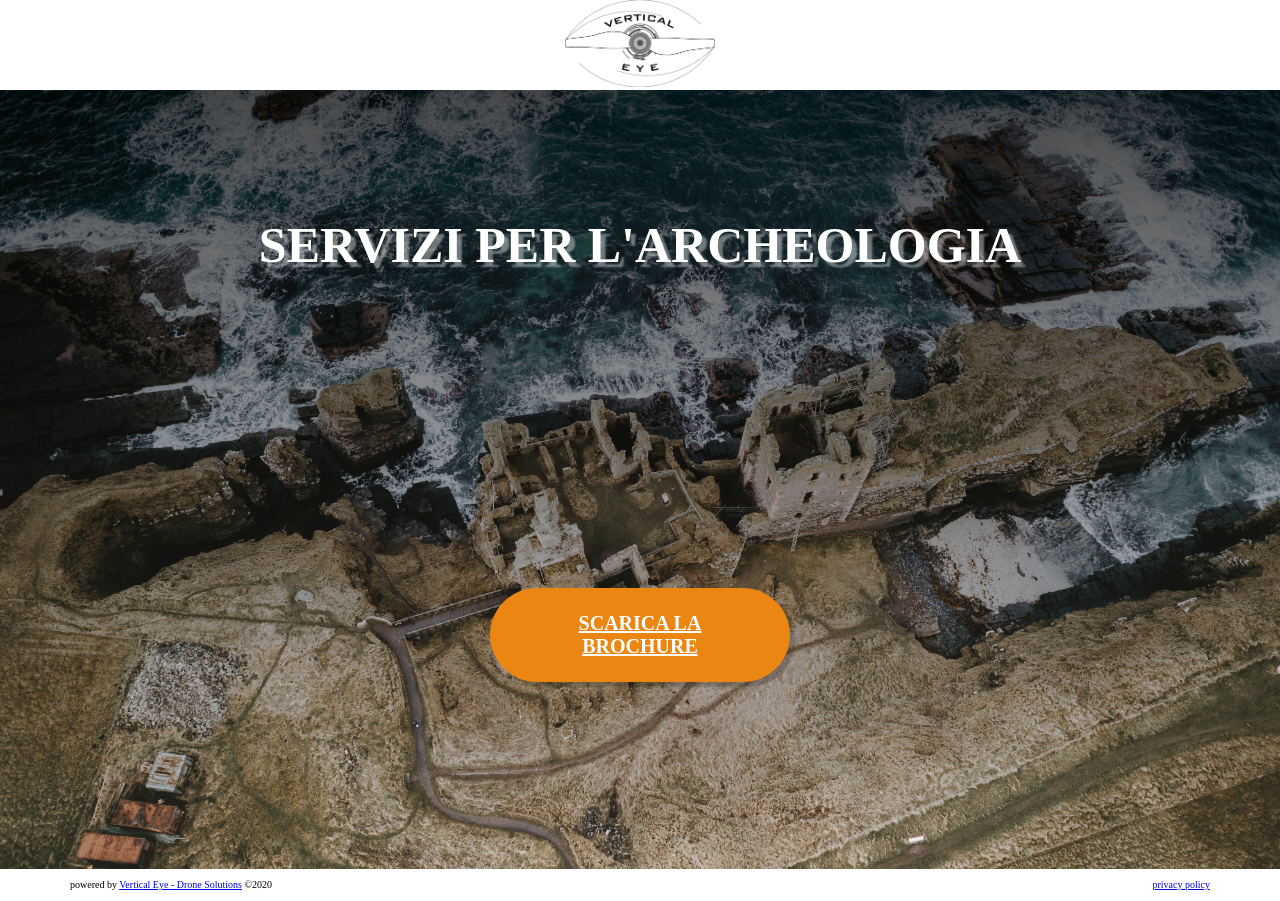
==== index.html @ c2f8ba8e "rinomina la pagina" ====
<!DOCTYPE html>
<html>
	<head>
		<title>Vertical Eye | Soluzioni con drone per l'archeologia</title>
		<meta name="description" content="Soluzioni di rilievo per l'archeologia con drone e non">
		<link rel="apple-touch-icon" sizes="180x180" href="images/favicon/apple-touch-icon.png">
		<link rel="icon" type="image/png" sizes="32x32" href="images/favicon/favicon-32x32.png">
		<link rel="icon" type="image/png" sizes="16x16" href="images/favicon/favicon-16x16.png">
		<link rel="manifest" href="images/favicon/site.webmanifest">
		<link rel="mask-icon" href="images/favicon/safari-pinned-tab.svg" color="#5bbad5">
		<link rel="shortcut icon" href="images/favicon/favicon.ico">
		<meta name="msapplication-TileColor" content="#da532c">
		<meta name="msapplication-config" content="images/favicon/browserconfig.xml">
		<meta name="theme-color" content="#ffffff">
		<link href="https://fonts.googleapis.com/css?family=Teko&display=swap" rel="stylesheet">
		<link href="https://fonts.googleapis.com/icon?family=Material+Icons"
      rel="stylesheet">
    <link rel="stylesheet" type="text/css" href="stylesheets/grid-sistem.css">
		<link rel="stylesheet" type="text/css" href="stylesheets/normalize.css">
		<link rel="stylesheet" type="text/css" href="stylesheets/main.css">
		<meta name="viewport" content="width=device-width, initial-scale=1.0">
	</head>
	<body>
		<header id="header">
			<div class="container-fluid row">
				<div class="logo-container">
					<a href="http://verticaleye.it/">
						<img src="images/logo.png" alt="Logo"/>
					</a>
				</div>
			</div>
		</header>
		<main class="container-fluid row center-text hero">
			
				<div><h1 class="white-text">SERVIZI PER L'ARCHEOLOGIA</h1></div>
				<div class="btn">
					<a class="white-text" href="pdf/Archeologia.pdf">Scarica la brochure</a>
				</div>
			

		</main>
		<footer>
			<div class="container-fluid">
				<div class="row container-sm" id="lower">
					<div class="col"><p> powered by <a href="http://verticaleye.it">Vertical Eye - Drone Solutions</a> ©2020</p></div>
					<div class="col"><a href="privacy.html" class="caps">privacy policy</a></div>
				</div>
			</div>
		</footer>
		
		<script type="text/javascript" src="js/javascript.js"></script>
	</body>
</html>
---- stylesheets/grid-sistem.css ----
/********CONTAINER************/

.container-fluid {
  width: 100%;
}
.container-xl{
  width: 100%;
  max-width: 1140px;
  margin: auto;
}
.container-lg{
  margin: auto;
}
.container-md{
  margin: auto;
}
.container-sm{
  margin: auto;
}
.container{
  margin: auto;
}

/********GRID************/

.row {
  display: flex;
  flex-direction: row;
  flex-wrap: wrap;
  justify-content: space-between;
  align-items: center;
}

/********COLUMNS_GEN************/

.col {
  flex: 0 1 auto;
}
.col-1 {
  flex: 0 1 8.33333333333333%;
}
.col-2 {
  flex: 0 1 16.666666666666%;
}
.col-3 {
  flex: 0 1 25%;
}
.col-4 {
  flex: 0 1 33.333333333333333%;
}
.col-5 {
  flex: 0 1 41.66666666666666%;
}
.col-6 {
  flex: 0 1 50%;
}
.col-7 {
  flex: 0 1 58.3333333333333333%;
}
.col-8 {
  flex: 0 1 66.66666666666666%;
}
.col-9 {
  flex: 0 1 75%;
}
.col-10 {
  flex: 0 1 83.333333333333333%;
}
.col-11 {
  flex: 0 1 91.66666666666666%;
}
.col-12 {
  flex: 0 1 100%;
}

/********COLUMNS_SM************/

.col-sm {
  flex: 0 1 auto;
}
.col-sm-1 {
  flex: 0 1 8.33333333333333%;
}
.col-sm-2 {
  flex: 0 1 16.666666666666%;
}
.col-sm-3 {
  flex: 0 1 25%;
}
.col-sm-4 {
  flex: 0 1 33.333333333333333%;
}
.col-sm-5 {
  flex: 0 1 41.66666666666666%;
}
.col-sm-6 {
  flex: 0 1 50%;
}
.col-sm-7 {
  flex: 0 1 58.3333333333333333%;
}
.col-sm-8 {
  flex: 0 1 66.66666666666666%;
}
.col-sm-9 {
  flex: 0 1 75%;
}
.col-sm-10 {
  flex: 0 1 83.333333333333333%;
}
.col-sm-11 {
  flex: 0 1 91.66666666666666%;
}
.col-sm-12 {
  flex: 0 1 100%;
}

/********COLUMNS_MD************/

.col-md {
  flex: 0 1 auto;
}
.col-md-1 {
  flex: 0 1 8.33333333333333%;
}
.col-md-2 {
  flex: 0 1 16.666666666666%;
}
.col-md-3 {
  flex: 0 1 25%;
}
.col-md-4 {
  flex: 0 1 33.333333333333333%;
}
.col-md-5 {
  flex: 0 1 41.66666666666666%;
}
.col-md-6 {
  flex: 0 1 50%;
}
.col-md-7 {
  flex: 0 1 58.3333333333333333%;
}
.col-md-8 {
  flex: 0 1 66.66666666666666%;
}
.col-md-9 {
  flex: 0 1 75%;
}
.col-md-10 {
  flex: 0 1 83.333333333333333%;
}
.col-md-11 {
  flex: 0 1 91.66666666666666%;
}
.col-md-12 {
  flex: 0 1 100%;
}

/********COLUMNS_LG************/

.col-lg {
  flex: 0 1 auto;
}
.col-lg-1 {
  flex: 0 1 8.33333333333333%;
}
.col-lg-2 {
  flex: 0 1 16.666666666666%;
}
.col-lg-3 {
  flex: 0 1 25%;
}
.col-lg-4 {
  flex: 0 1 33.333333333333333%;
}
.col-lg-5 {
  flex: 0 1 41.66666666666666%;
}
.col-lg-6 {
  flex: 0 1 50%;
}
.col-lg-7 {
  flex: 0 1 58.3333333333333333%;
}
.col-lg-8 {
  flex: 0 1 66.66666666666666%;
}
.col-lg-9 {
  flex: 0 1 75%;
}
.col-lg-10 {
  flex: 0 1 83.333333333333333%;
}
.col-lg-11 {
  flex: 0 1 91.66666666666666%;
}
.col-lg-12 {
  flex: 0 1 100%;
}
/********COLUMNS_XL************/

.col-xl {
  flex: 0 1 auto;
}
.col-xl-1 {
  flex: 0 1 8.33333333333333%;
}
.col-xl-2 {
  flex: 0 1 16.666666666666%;
}
.col-xl-3 {
  flex: 0 1 25%;
}
.col-xl-4 {
  flex: 0 1 33.333333333333333%;
}
.col-xl-5 {
  flex: 0 1 41.66666666666666%;
}
.col-xl-6 {
  flex: 0 1 50%;
}
.col-xl-7 {
  flex: 0 1 58.3333333333333333%;
}
.col-xl-8 {
  flex: 0 1 66.66666666666666%;
}
.col-xl-9 {
  flex: 0 1 75%;
}
.col-xl-10 {
  flex: 0 1 83.333333333333333%;
}
.col-xl-11 {
  flex: 0 1 91.66666666666666%;
}
.col-xl-12 {
  flex: 0 1 100%;
}


/*********** MEDIAQUERIES ***********/

@media only screen and (min-width: 1200px) {
  .container {
    width: 1140px;
  }
  .container-sm{
    width: 1140px
  }
  .container-md{
    width: 1140px;
  }
  .container-lg{
    width: 1140px;
  }
}


@media screen and (max-width: 1200px){

  /*********** CONTAINER ***********/
  .container-lg {
    width: 960px;
  }
  .container-md {
    width: 960px;
  }
  .container {
    width: 960px;
  }
  .container-sm {
    width: 960px;
  }


/*********** COLUMNS-XL ***********/

  .col-xl {
    flex: 0 1 100%;
    text-align: center;
    padding: 10px 0;
  }
  .col-xl-1 {
    flex: 0 1 100%;
    text-align: center;
    padding: 10px 0;
  }
  .col-xl-2 {
    flex: 0 1 100%;
    text-align: center;
    padding: 10px 0;
  }
  .col-xl-3 {
    flex: 0 1 25%;
    text-align: center;
    padding: 10px 0;
  }
  .col-xl-4 {
    flex: 0 1 100%;
    text-align: center;
    padding: 10px 0;
  }
  .col-xl-5 {
    flex: 0 1 100%;
    text-align: center;
    padding: 10px 0;
  }
  .col-xl-6 {
    flex: 0 1 50%;
    text-align: center;
    padding: 10px 0;
  }
  .col-xl-7 {
    flex: 0 1 100%;
    text-align: center;
    padding: 10px 0;
  }
  .col-xl-8 {
    flex: 0 1 100%;
    text-align: center;
    padding: 10px 0;
  }
  .col-xl-9 {
    flex: 0 1 100%;
    text-align: center;
    padding: 10px 0;
  }
  .col-xl-10 {
    flex: 0 1 100%;
    text-align: center;
    padding: 10px 0;
  }
  .col-xl-11 {
    flex: 0 1 100%;
    text-align: center;
    padding: 10px 0;
  }
  .col-xl-12 {
    flex: 0 1 100%;
    text-align: center;
    padding: 10px 0;
  }


}

@media screen and (min-width: 992px) {




}

@media screen and (max-width: 991px) {
  
/*********** CONTAINER ***********/
  .container-lg {
    width: 100%;
  }

  .container{
    width: 720px;
  }

  .container-sm{
    width: 720px;
  }

  .container-md {
    width: 720px;
  }

/********COLUMNS_LG************/

  .col-lg {
    flex: 0 1 100%;
    text-align: center;
    padding: 10px 0;
  }
  .col-lg-1 {
    flex: 0 1 100%;
    text-align: center;
    padding: 10px 0;
  }
  .col-lg-2 {
    flex: 0 1 100%;
    text-align: center;
    padding: 10px 0;
  }
  .col-lg-3 {
    flex: 0 1 25%;
    text-align: center;
    padding: 10px 0;
  }
  .col-lg-4 {
    flex: 0 1 100%;
    text-align: center;
    padding: 10px 0;
  }
  .col-lg-5 {
    flex: 0 1 100%;
    text-align: center;
    padding: 10px 0;
  }
  .col-lg-6 {
    flex: 0 1 50%;
    text-align: center;
    padding: 10px 0;
  }
  .col-lg-7 {
    flex: 0 1 100%;
    text-align: center;
    padding: 10px 0;
  }
  .col-lg-8 {
    flex: 0 1 100%;
    text-align: center;
    padding: 10px 0;
  }
  .col-lg-9 {
    flex: 0 1 100%;
    text-align: center;
    padding: 10px 0;
  }
  .col-lg-10 {
    flex: 0 1 100%;
    text-align: center;
    padding: 10px 0;
  }
  .col-lg-11 {
    flex: 0 1 100%;
    text-align: center;
    padding: 10px 0;
  }
  .col-lg-12 {
    flex: 0 1 100%;
    text-align: center;
    padding: 10px 0;
  }



}

@media only screen and (min-width: 768px){


}


@media only screen and (max-width: 767px) {

/********CONTAINER************/

  .container-md {
    width: 100%;
  }
  .container {
    width: 540px;
  }
  .container-sm {
    width: 540px;
  }
  
/********COLUMNS_MD************/

  .col-md {
    flex: 0 1 100%;
    text-align: center;
    padding: 10px 0;
  }
  .col-md-1 {
    flex: 0 1 100%;
    text-align: center;
    padding: 10px 0;
  }
  .col-md-2 {
    flex: 0 1 100%;
    text-align: center;
    padding: 10px 0;
  }
  .col-md-3 {
    flex: 0 1 25%;
    text-align: center;
    padding: 10px 0;
  }
  .col-md-4 {
    flex: 0 1 100%;
    text-align: center;
    padding: 10px 0;
  }
  .col-md-5 {
    flex: 0 1 100%;
    text-align: center;
    padding: 10px 0;
  }
  .col-md-6 {
    flex: 0 1 50%;
    text-align: center;
    padding: 10px 0;
  }
  .col-md-7 {
    flex: 0 1 100%;
    text-align: center;
    padding: 10px 0;
  }
  .col-md-8 {
    flex: 0 1 100%;
    text-align: center;
    padding: 10px 0;
  }
  .col-md-9 {
    flex: 0 1 100%;
    text-align: center;
    padding: 10px 0;
  }
  .col-md-10 {
    flex: 0 1 100%;
    text-align: center;
    padding: 10px 0;
  }
  .col-md-11 {
    flex: 0 1 100%;
    text-align: center;
    padding: 10px 0;
  }
  .col-md-12 {
    flex: 0 1 100%;
    text-align: center;
    padding: 10px 0;
  }

  

}


@media only screen and (max-width: 575px) {

/*********** COLUMNS-SM ***********/

  .container {
    width: 100%;
    text-align: center;
    padding: 10px 0;
  }
  .container-sm {
    width: 100%;
    text-align: center;
    padding: 10px 0;
  }
  .col-sm {
    flex: 0 1 100%;
    text-align: center;
    padding: 10px 0;
  }
  .col-sm-1 {
    flex: 0 1 100%;
    text-align: center;
    padding: 10px 0;
  }
  .col-sm-2 {
    flex: 0 1 100%;
    text-align: center;
    padding: 10px 0;
  }
  .col-sm-3 {
    flex: 0 1 25%;
    text-align: center;
    padding: 10px 0;
  }
  .col-sm-4 {
    flex: 0 1 100%;
    text-align: center;
    padding: 10px 0;
  }
  .col-sm-5 {
    flex: 0 1 100%;
    text-align: center;
    padding: 10px 0;
  }
  .col-sm-6 {
    flex: 0 1 100%;
    text-align: center;
    padding: 10px 0;
  }
  .col-sm-7 {
    flex: 0 1 100%;
    text-align: center;
    padding: 10px 0;
  }
  .col-sm-8 {
    flex: 0 1 100%;
    text-align: center;
    padding: 10px 0;
  }
  .col-sm-9 {
    flex: 0 1 100%;
    text-align: center;
    padding: 10px 0;
  }
  .col-sm-10 {
    flex: 0 1 100%;
    text-align: center;
    padding: 10px 0;
  }
  .col-sm-11 {
    flex: 0 1 100%;
    text-align: center;
    padding: 10px 0;
  }
  .col-sm-12 {
    flex: 0 1 100%;
    text-align: center;
    padding: 10px 0;
  }

}

@media only screen and (min-width: 576px){

}
---- stylesheets/main.css ----
/*********** GENERAL ***********/

* {
  box-sizing: border-box;
  
}

html {
  font-size: 62.5%;
}


.center-text{
  text-align: center;
}


.btn {
  display: inline-block;
  background: #eb8613;
  padding: 24px 48px;
  color: white;
  text-transform: uppercase;
  border: 0;
  transition: background .3s;
  border-radius: 50px;
  box-shadow: 5px 5px 2px rgba(0, 0, 0, .2);
  max-width: 300px;
  text-align: center;
  margin: 60px auto;
  font-weight: bold;
  font-size: 2rem;
}

.justified{
  text-align: justify;
}


.white-text{
  color: #ffffff;
}

img {
  width: 100%;
}




header{
  background-color: #ffffff;
  height: 90px;
}

header .logo-container{
  max-width: 150px;

}

header .row{
  justify-content: center;
}



.hero{
  font-size: 2.5rem;
  min-height: calc(100vh - 90px - 31px);
  background: linear-gradient(rgba(0, 0, 0, .7), rgba(255, 255, 255, .1)),
              url(../images/annie-spratt-g5H5qXscAA8-unsplash.jpg) no-repeat center / cover;
  justify-content: center;
}

.hero div{
  width: 80%;
}

h1{
  margin: auto;
  text-shadow: 5px 5px 2px rgba(255, 255, 255, .4);
}


@media only screen and (min-width: 1200px) {
 }

@media screen and (max-width: 1200px){

 }

@media screen and (min-width: 992px) {



}


@media screen and (max-width: 991px) {
  


}

@media only screen and (min-width: 768px){

/*********** GENERAL ***********/

}


@media only screen and (max-width: 767px) {

  .hero{
    font-size: 1.5rem;
  }

  .btn{
  padding: 12px 24px;
  max-width: 200px;
  }

}

@media only screen and (max-width: 575px) {

}

@media only screen and (min-width: 576px){

}
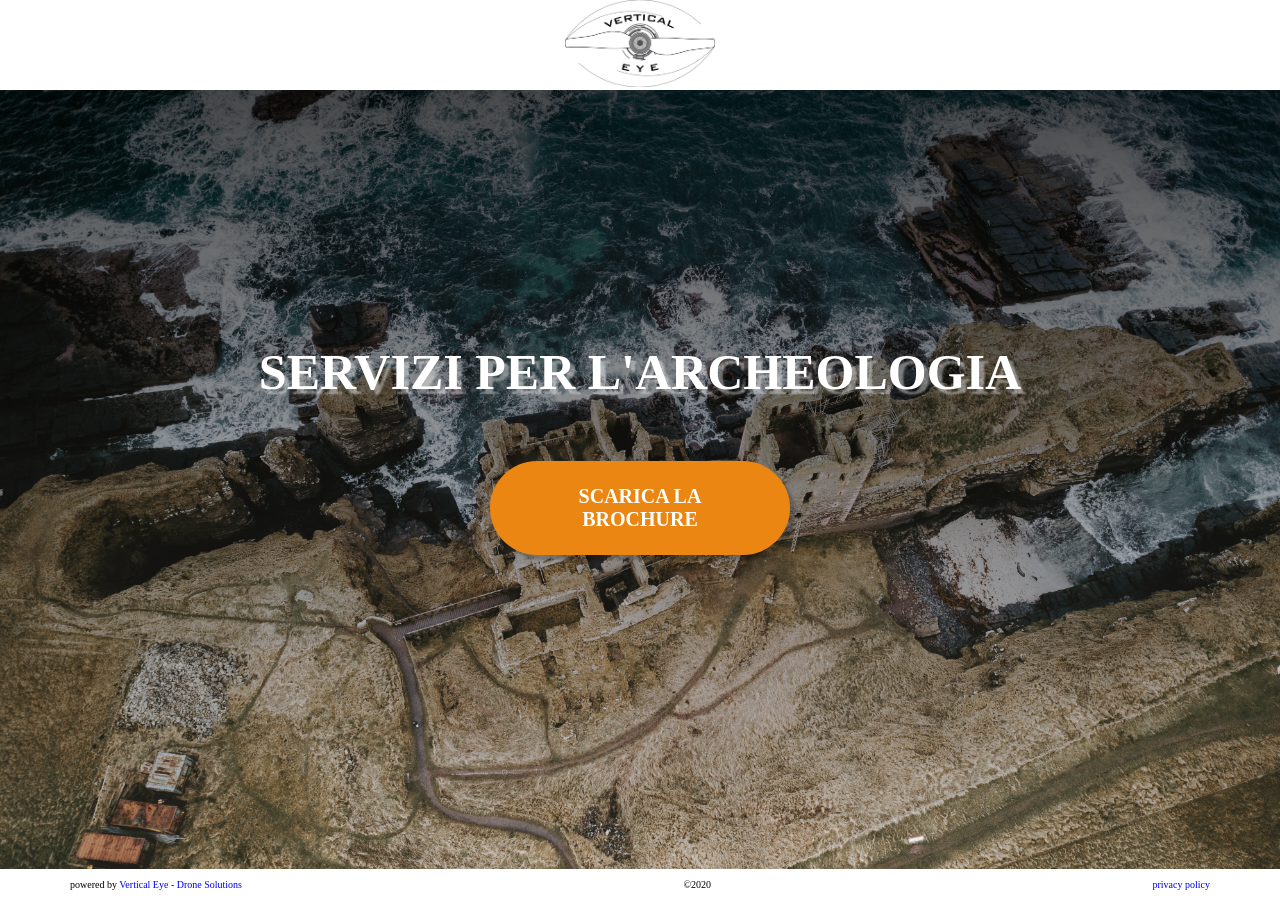
==== commit 4953aa3e: "mette in colonna titolo e bottone" ====
--- a/index.html
+++ b/index.html
@@ -31,18 +31,19 @@
 			</div>
 		</header>
 		<main class="container-fluid row center-text hero">
-			
-				<div><h1 class="white-text">SERVIZI PER L'ARCHEOLOGIA</h1></div>
+			<div class="">
+				<h1 class="white-text">SERVIZI PER L'ARCHEOLOGIA</h1>
 				<div class="btn">
 					<a class="white-text" href="pdf/Archeologia.pdf">Scarica la brochure</a>
 				</div>
-			
+			</div>
 
 		</main>
 		<footer>
 			<div class="container-fluid">
 				<div class="row container-sm" id="lower">
-					<div class="col"><p> powered by <a href="http://verticaleye.it">Vertical Eye - Drone Solutions</a> ©2020</p></div>
+					<div class="col"><p> powered by <a href="http://verticaleye.it">Vertical Eye - Drone Solutions</a> </p></div>
+					<div class="col">©2020</div>
 					<div class="col"><a href="privacy.html" class="caps">privacy policy</a></div>
 				</div>
 			</div>
--- a/stylesheets/main.css
+++ b/stylesheets/main.css
@@ -1,4 +1,14 @@
 /*********** GENERAL ***********/
+
+::-webkit-scrollbar{
+  width: 5px;
+  height: 8px;
+  background-color: #aaa;
+}
+
+::-webkit-scrollbar-thumb {
+    background: #000; 
+}
 
 * {
   box-sizing: border-box;
@@ -81,6 +91,9 @@
   text-shadow: 5px 5px 2px rgba(255, 255, 255, .4);
 }
 
+a{
+  text-decoration: none;
+}
 
 @media only screen and (min-width: 1200px) {
  }
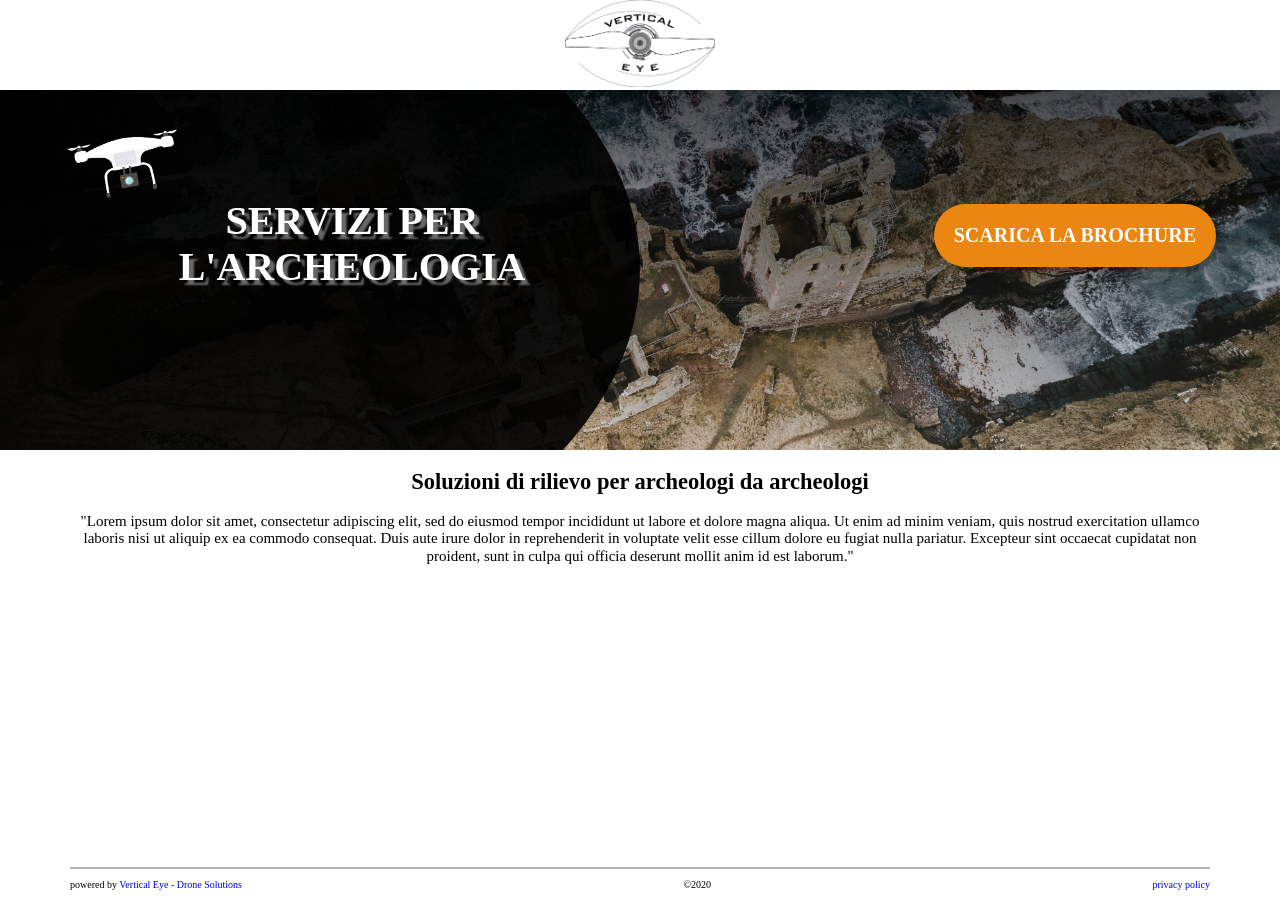
==== commit ed30fcb9: "modifica hero" ====
--- a/index.html
+++ b/index.html
@@ -2,7 +2,7 @@
 <html>
 	<head>
 		<title>Vertical Eye | Soluzioni con drone per l'archeologia</title>
-		<meta name="description" content="Soluzioni di rilievo per l'archeologia con drone e non">
+		<meta name="description" content="Soluzioni di rilievo per l'archeologia: droni ma non solo">
 		<link rel="apple-touch-icon" sizes="180x180" href="images/favicon/apple-touch-icon.png">
 		<link rel="icon" type="image/png" sizes="32x32" href="images/favicon/favicon-32x32.png">
 		<link rel="icon" type="image/png" sizes="16x16" href="images/favicon/favicon-16x16.png">
@@ -25,19 +25,31 @@
 			<div class="container-fluid row">
 				<div class="logo-container">
 					<a href="http://verticaleye.it/">
-						<img src="images/logo.png" alt="Logo"/>
+						<img src="images/logo.png" alt="Verticaleye_logo"/>
 					</a>
 				</div>
 			</div>
 		</header>
-		<main class="container-fluid row center-text hero">
-			<div class="">
-				<h1 class="white-text">SERVIZI PER L'ARCHEOLOGIA</h1>
+		<main class="container-fluid">
+			<section class="hero container-fluid center-text">
+				<div class="ovale">
+					<div class="img-container">
+						<img src="images/drone.png" alt="drone">
+					</div>
+					<div class="title-container">
+						<h1 class="white-text">SERVIZI PER L'ARCHEOLOGIA</h1>
+					</div>
+				</div>
 				<div class="btn">
 					<a class="white-text" href="pdf/Archeologia.pdf">Scarica la brochure</a>
 				</div>
-			</div>
-
+			</section>
+			<section class="" id="description">
+				<div class="container-sm center-text">
+					<h2>Soluzioni di rilievo per archeologi da archeologi</h2>
+					<p>"Lorem ipsum dolor sit amet, consectetur adipiscing elit, sed do eiusmod tempor incididunt ut labore et dolore magna aliqua. Ut enim ad minim veniam, quis nostrud exercitation ullamco laboris nisi ut aliquip ex ea commodo consequat. Duis aute irure dolor in reprehenderit in voluptate velit esse cillum dolore eu fugiat nulla pariatur. Excepteur sint occaecat cupidatat non proident, sunt in culpa qui officia deserunt mollit anim id est laborum."</p>
+				</div>
+			</section>
 		</main>
 		<footer>
 			<div class="container-fluid">
--- a/stylesheets/main.css
+++ b/stylesheets/main.css
@@ -28,7 +28,7 @@
 .btn {
   display: inline-block;
   background: #eb8613;
-  padding: 24px 48px;
+  padding: 20px 20px;
   color: white;
   text-transform: uppercase;
   border: 0;
@@ -55,7 +55,9 @@
   width: 100%;
 }
 
-
+main{
+  min-height: calc(100vh - 90px - 31px);
+}
 
 
 header{
@@ -72,23 +74,59 @@
   justify-content: center;
 }
 
+.hero .btn{
+  position: absolute;
+  right: 5%;
+  top: 15%;
+}
 
 
 .hero{
-  font-size: 2.5rem;
-  min-height: calc(100vh - 90px - 31px);
+  font-size: 2rem;
+  height: 40vh;
   background: linear-gradient(rgba(0, 0, 0, .7), rgba(255, 255, 255, .1)),
               url(../images/annie-spratt-g5H5qXscAA8-unsplash.jpg) no-repeat center / cover;
   justify-content: center;
-}
-
-.hero div{
-  width: 80%;
-}
-
-h1{
+  position: relative;
+  overflow: hidden;
+}
+
+.hero .img-container{
+  width: 10%;
+  position: absolute;
+  top: 30%;
+  left: 50%;
+}
+
+.ovale{
+  position: absolute;
+  height: 200%;
+  width: 90%;
+  left: -40%;
+  top: -50%;
+  background-color: rgba(0, 0, 0, .9); 
+  border-radius: 100%;
+
+}
+
+.ovale h1{
   margin: auto;
   text-shadow: 5px 5px 2px rgba(255, 255, 255, .4);
+
+}
+.ovale .title-container{
+  position: absolute;
+  left: 50%;
+  top: 40%;
+  max-width: 600px;
+}
+
+#description{
+  font-size: 1.5rem;
+}
+
+#lower{
+  box-shadow: 0 -2px 0 rgba(0, 0, 0, .3);
 }
 
 a{
@@ -110,29 +148,49 @@
 
 
 @media screen and (max-width: 991px) {
-  
-
-
-}
-
-@media only screen and (min-width: 768px){
-
-/*********** GENERAL ***********/
-
-}
-
-
-@media only screen and (max-width: 767px) {
-
   .hero{
     font-size: 1.5rem;
   }
 
-  .btn{
-  padding: 12px 24px;
-  max-width: 200px;
+
+}
+
+@media only screen and (min-width: 768px){
+
+/*********** GENERAL ***********/
+
+}
+
+
+@media only screen and (max-width: 767px) {
+
+  .hero{
+    font-size: 1rem;
   }
 
+  .hero .btn{
+  position: absolute;
+  right: 5%;
+  top: 20%;
+  padding: 10px 20px;
+  max-width: 150px;
+  font-size: 1rem;
+  }
+
+.hero .img-container{
+  top: 40%;
+  left: 45%;
+}
+
+
+.ovale .title-container{
+  left: 45%;
+  top: 45%;
+  
+}
+
+
+
 }
 
 @media only screen and (max-width: 575px) {
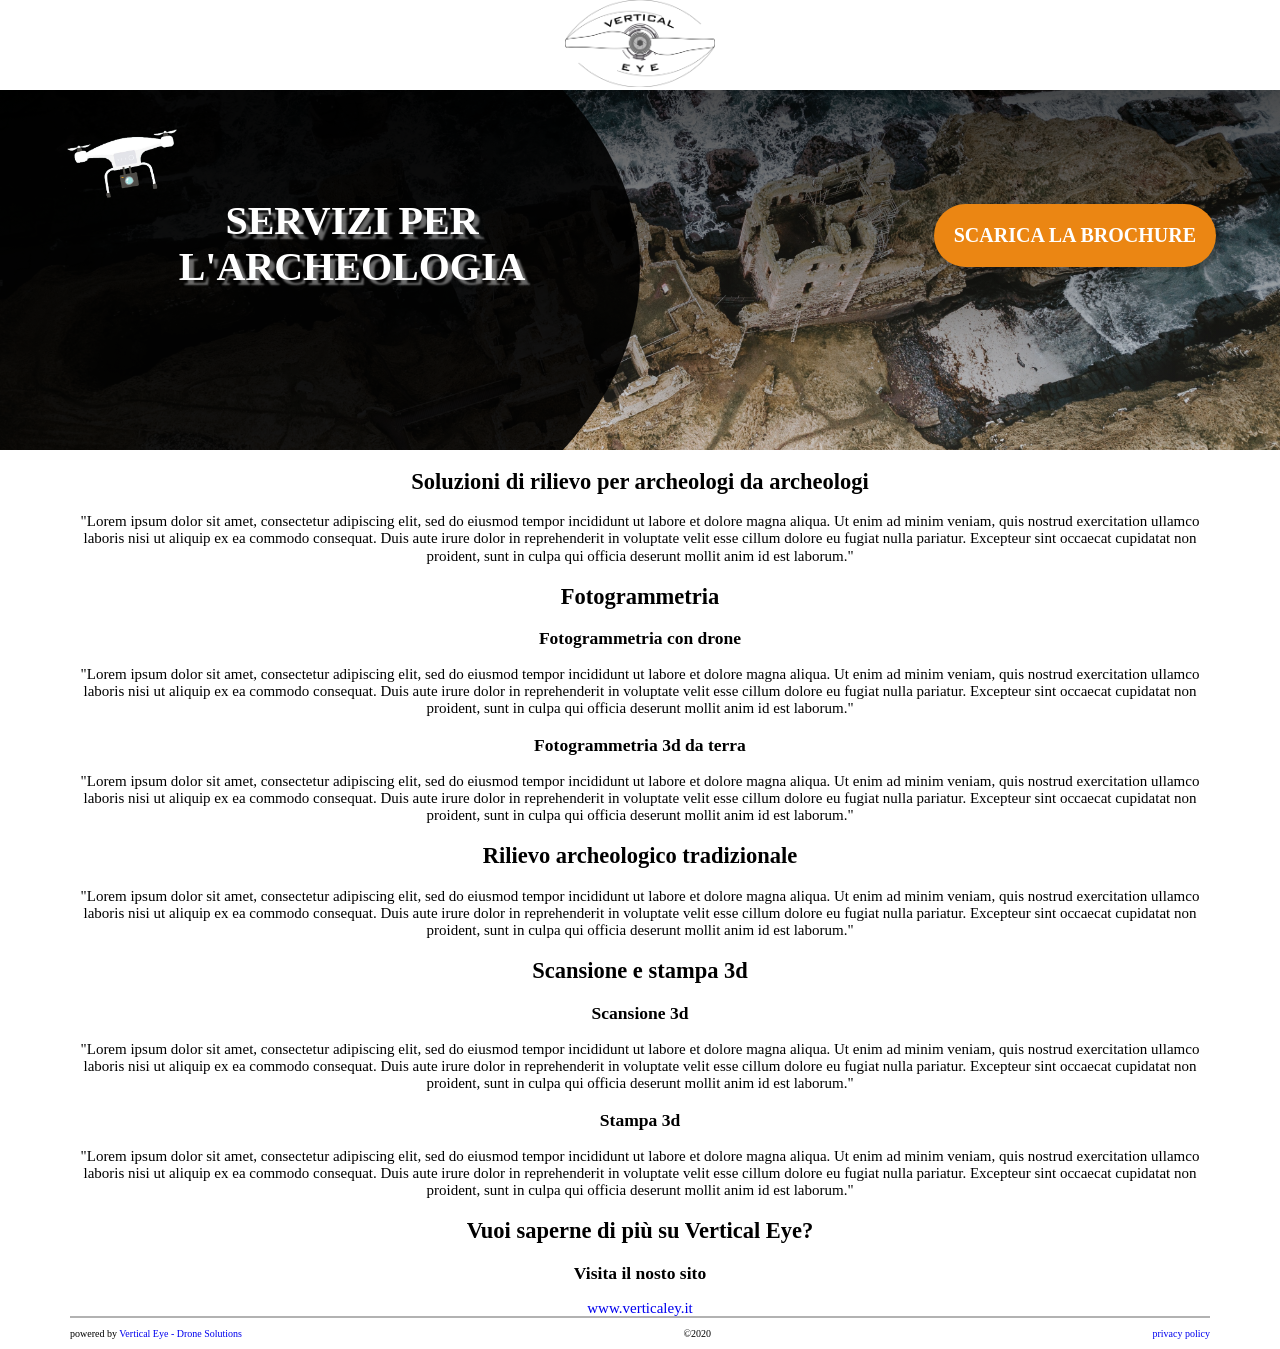
==== commit 2b15b5df: "aggiunge contenuti" ====
--- a/index.html
+++ b/index.html
@@ -1,7 +1,7 @@
 <!DOCTYPE html>
 <html>
 	<head>
-		<title>Vertical Eye | Soluzioni con drone per l'archeologia</title>
+		<title>Vertical Eye | Topografia per l'archeologia</title>
 		<meta name="description" content="Soluzioni di rilievo per l'archeologia: droni ma non solo">
 		<link rel="apple-touch-icon" sizes="180x180" href="images/favicon/apple-touch-icon.png">
 		<link rel="icon" type="image/png" sizes="32x32" href="images/favicon/favicon-32x32.png">
@@ -44,10 +44,43 @@
 					<a class="white-text" href="pdf/Archeologia.pdf">Scarica la brochure</a>
 				</div>
 			</section>
-			<section class="" id="description">
+			<section class="normal-text" id="description">
 				<div class="container-sm center-text">
 					<h2>Soluzioni di rilievo per archeologi da archeologi</h2>
 					<p>"Lorem ipsum dolor sit amet, consectetur adipiscing elit, sed do eiusmod tempor incididunt ut labore et dolore magna aliqua. Ut enim ad minim veniam, quis nostrud exercitation ullamco laboris nisi ut aliquip ex ea commodo consequat. Duis aute irure dolor in reprehenderit in voluptate velit esse cillum dolore eu fugiat nulla pariatur. Excepteur sint occaecat cupidatat non proident, sunt in culpa qui officia deserunt mollit anim id est laborum."</p>
+				</div>
+				<div class="container-sm center-text">
+					<h2>Fotogrammetria</h2>
+					<div class="container-fluid">
+						<h3>Fotogrammetria con drone</h3>
+						<p>"Lorem ipsum dolor sit amet, consectetur adipiscing elit, sed do eiusmod tempor incididunt ut labore et dolore magna aliqua. Ut enim ad minim veniam, quis nostrud exercitation ullamco laboris nisi ut aliquip ex ea commodo consequat. Duis aute irure dolor in reprehenderit in voluptate velit esse cillum dolore eu fugiat nulla pariatur. Excepteur sint occaecat cupidatat non proident, sunt in culpa qui officia deserunt mollit anim id est laborum."</p>
+					</div>
+					<div class="container-fluid">
+						<h3>Fotogrammetria 3d da terra</h3>
+						<p>"Lorem ipsum dolor sit amet, consectetur adipiscing elit, sed do eiusmod tempor incididunt ut labore et dolore magna aliqua. Ut enim ad minim veniam, quis nostrud exercitation ullamco laboris nisi ut aliquip ex ea commodo consequat. Duis aute irure dolor in reprehenderit in voluptate velit esse cillum dolore eu fugiat nulla pariatur. Excepteur sint occaecat cupidatat non proident, sunt in culpa qui officia deserunt mollit anim id est laborum."</p>
+					</div>
+				</div>
+				<div class="container-sm center-text">
+					<h2>Rilievo archeologico tradizionale</h2>
+					<p>"Lorem ipsum dolor sit amet, consectetur adipiscing elit, sed do eiusmod tempor incididunt ut labore et dolore magna aliqua. Ut enim ad minim veniam, quis nostrud exercitation ullamco laboris nisi ut aliquip ex ea commodo consequat. Duis aute irure dolor in reprehenderit in voluptate velit esse cillum dolore eu fugiat nulla pariatur. Excepteur sint occaecat cupidatat non proident, sunt in culpa qui officia deserunt mollit anim id est laborum."</p>
+				</div>
+				<div class="container-sm center-text">
+					<h2>Scansione e stampa 3d</h2>
+					<div class="container-fluid">
+						<h3>Scansione 3d</h3>
+						<p>"Lorem ipsum dolor sit amet, consectetur adipiscing elit, sed do eiusmod tempor incididunt ut labore et dolore magna aliqua. Ut enim ad minim veniam, quis nostrud exercitation ullamco laboris nisi ut aliquip ex ea commodo consequat. Duis aute irure dolor in reprehenderit in voluptate velit esse cillum dolore eu fugiat nulla pariatur. Excepteur sint occaecat cupidatat non proident, sunt in culpa qui officia deserunt mollit anim id est laborum."</p>
+					</div>
+					<div class="container-fluid">
+						<h3>Stampa 3d</h3>
+						<p>"Lorem ipsum dolor sit amet, consectetur adipiscing elit, sed do eiusmod tempor incididunt ut labore et dolore magna aliqua. Ut enim ad minim veniam, quis nostrud exercitation ullamco laboris nisi ut aliquip ex ea commodo consequat. Duis aute irure dolor in reprehenderit in voluptate velit esse cillum dolore eu fugiat nulla pariatur. Excepteur sint occaecat cupidatat non proident, sunt in culpa qui officia deserunt mollit anim id est laborum."</p>
+					</div>
+				</div>
+			</section>
+			<section class="normal-text" id="site-redirect">
+				<div class="container-sm center-text">
+					<h2>Vuoi saperne di più su Vertical Eye?</h2>
+					<h3>Visita il nosto sito</h3>
+					<a href="verticaleye.it" target="blank">www.verticaley.it</a>
 				</div>
 			</section>
 		</main>
--- a/stylesheets/main.css
+++ b/stylesheets/main.css
@@ -51,6 +51,11 @@
   color: #ffffff;
 }
 
+.normal-text{
+  font-size: 1.5rem;
+}
+
+
 img {
   width: 100%;
 }
@@ -121,9 +126,8 @@
   max-width: 600px;
 }
 
-#description{
-  font-size: 1.5rem;
-}
+
+
 
 #lower{
   box-shadow: 0 -2px 0 rgba(0, 0, 0, .3);
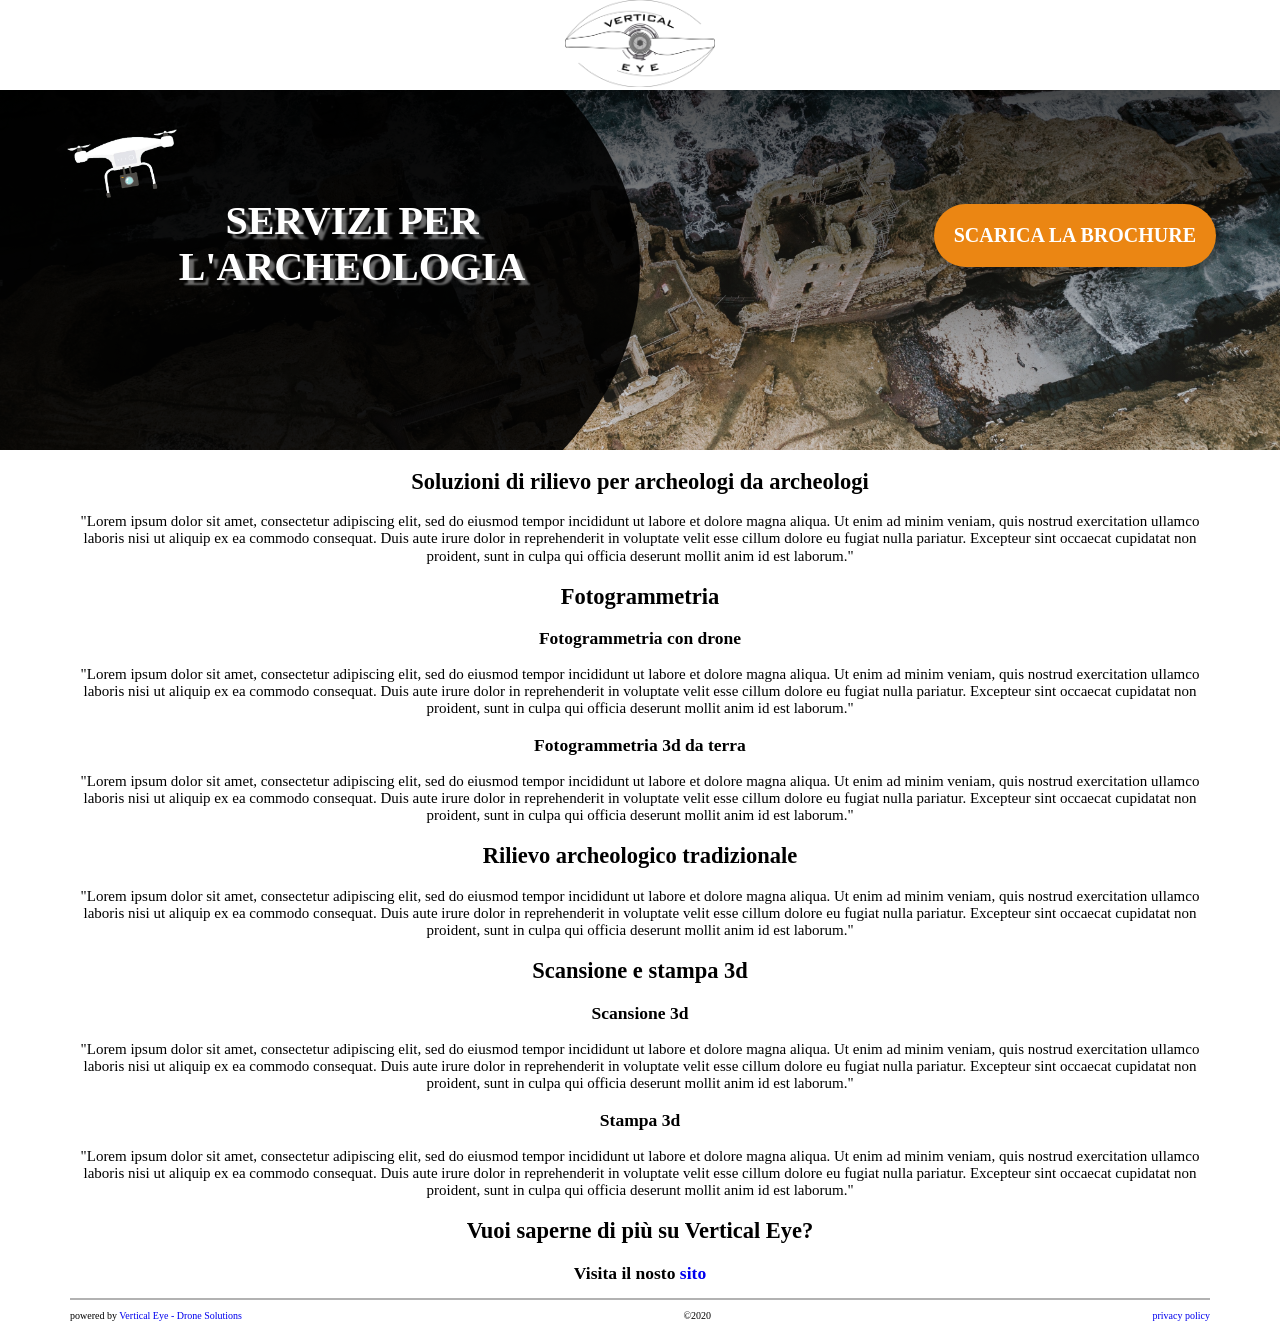
==== commit 1ae2b995: "modifica link al sito" ====
--- a/index.html
+++ b/index.html
@@ -79,8 +79,7 @@
 			<section class="normal-text" id="site-redirect">
 				<div class="container-sm center-text">
 					<h2>Vuoi saperne di più su Vertical Eye?</h2>
-					<h3>Visita il nosto sito</h3>
-					<a href="verticaleye.it" target="blank">www.verticaley.it</a>
+					<h3>Visita il nosto <a href="verticaleye.it" target="blank"><strong>sito</strong></a></h3>
 				</div>
 			</section>
 		</main>
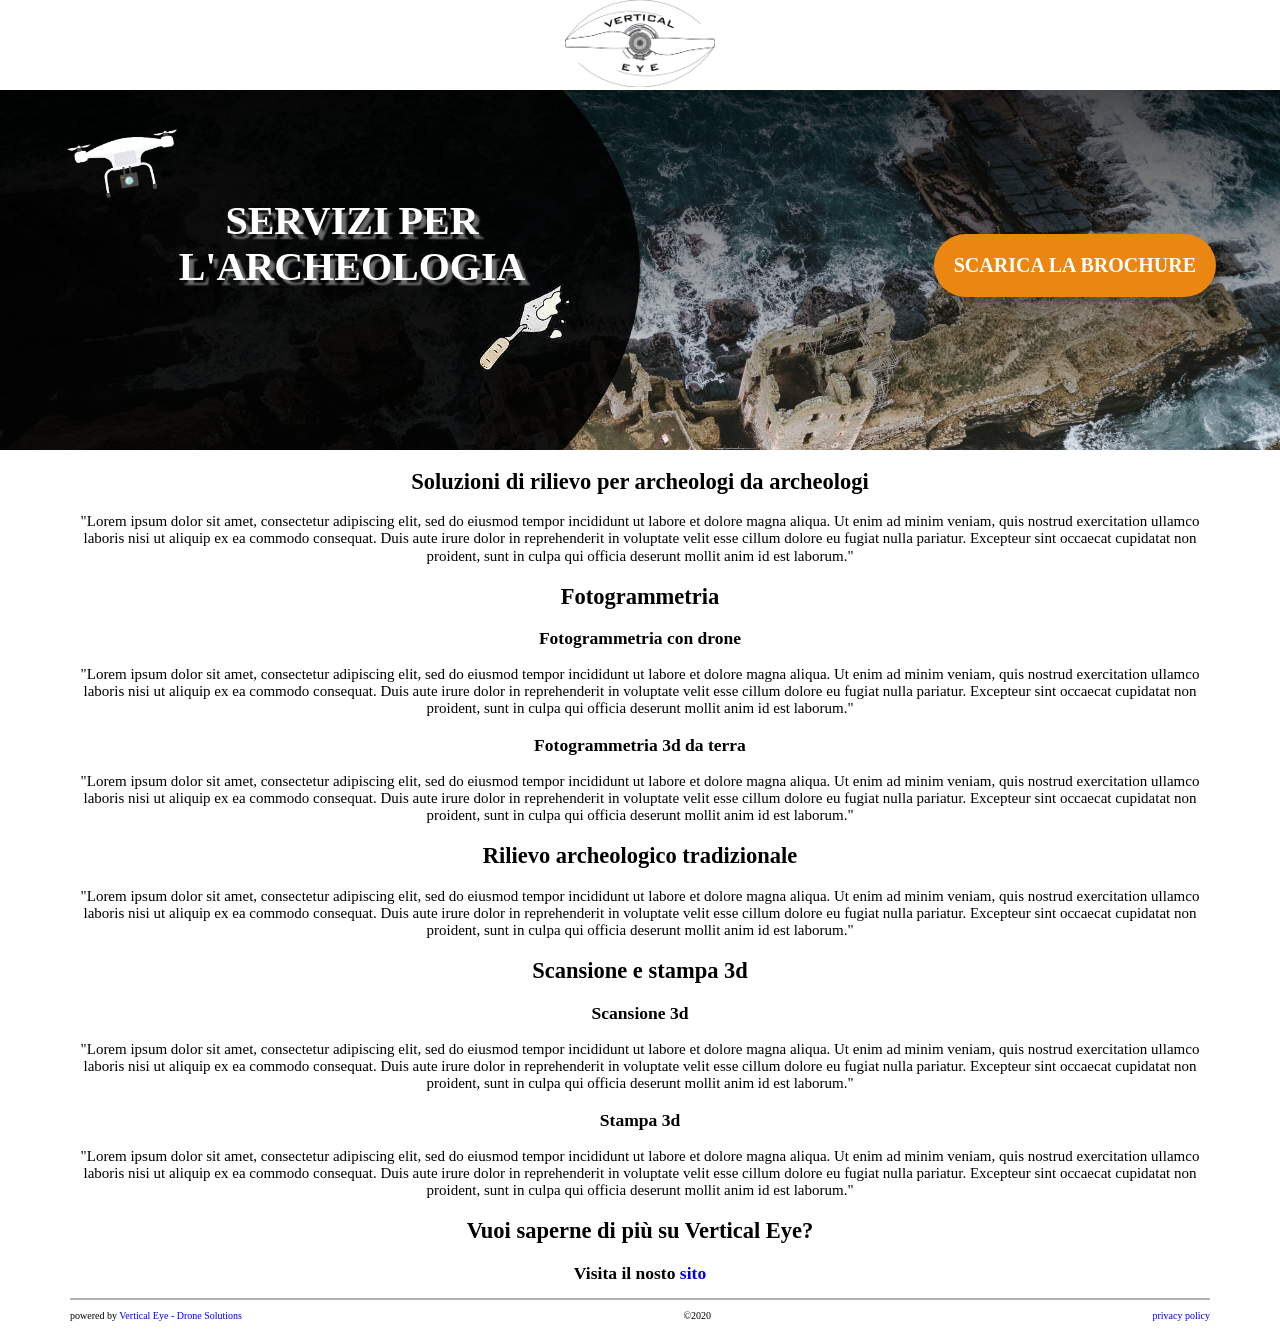
==== commit 446e4239: "sistema hero" ====
--- a/index.html
+++ b/index.html
@@ -33,8 +33,11 @@
 		<main class="container-fluid">
 			<section class="hero container-fluid center-text">
 				<div class="ovale">
-					<div class="img-container">
+					<div class="img-container" id="drone-container">
 						<img src="images/drone.png" alt="drone">
+					</div>
+					<div class="img-container" id="trowel-container">
+						<img src="images/trowel.png" alt="trowel">
 					</div>
 					<div class="title-container">
 						<h1 class="white-text">SERVIZI PER L'ARCHEOLOGIA</h1>
--- a/stylesheets/main.css
+++ b/stylesheets/main.css
@@ -37,7 +37,6 @@
   box-shadow: 5px 5px 2px rgba(0, 0, 0, .2);
   max-width: 300px;
   text-align: center;
-  margin: 60px auto;
   font-weight: bold;
   font-size: 2rem;
 }
@@ -82,7 +81,7 @@
 .hero .btn{
   position: absolute;
   right: 5%;
-  top: 15%;
+  top: 40%;
 }
 
 
@@ -90,7 +89,7 @@
   font-size: 2rem;
   height: 40vh;
   background: linear-gradient(rgba(0, 0, 0, .7), rgba(255, 255, 255, .1)),
-              url(../images/annie-spratt-g5H5qXscAA8-unsplash.jpg) no-repeat center / cover;
+              fixed url(../images/annie-spratt-g5H5qXscAA8-unsplash.jpg) no-repeat bottom/ cover;
   justify-content: center;
   position: relative;
   overflow: hidden;
@@ -98,9 +97,17 @@
 
 .hero .img-container{
   width: 10%;
-  position: absolute;
+  position: absolute; 
+}
+
+#drone-container{
   top: 30%;
   left: 50%;
+}
+
+#trowel-container{
+  top: 50%;
+  left: 85%;
 }
 
 .ovale{
@@ -168,6 +175,13 @@
 
 @media only screen and (max-width: 767px) {
 
+
+
+
+
+}
+
+@media only screen and (max-width: 575px) {
   .hero{
     font-size: 1rem;
   }
@@ -181,24 +195,21 @@
   font-size: 1rem;
   }
 
-.hero .img-container{
+
+.ovale .title-container{
+  left: 45%;
+  top: 45%;  
+}
+
+#drone-container{
   top: 40%;
   left: 45%;
 }
 
-
-.ovale .title-container{
-  left: 45%;
-  top: 45%;
-  
-}
-
-
-
-}
-
-@media only screen and (max-width: 575px) {
-
+#trowel-container{
+  top: 55%;
+  left: 85%;
+}
 }
 
 @media only screen and (min-width: 576px){
